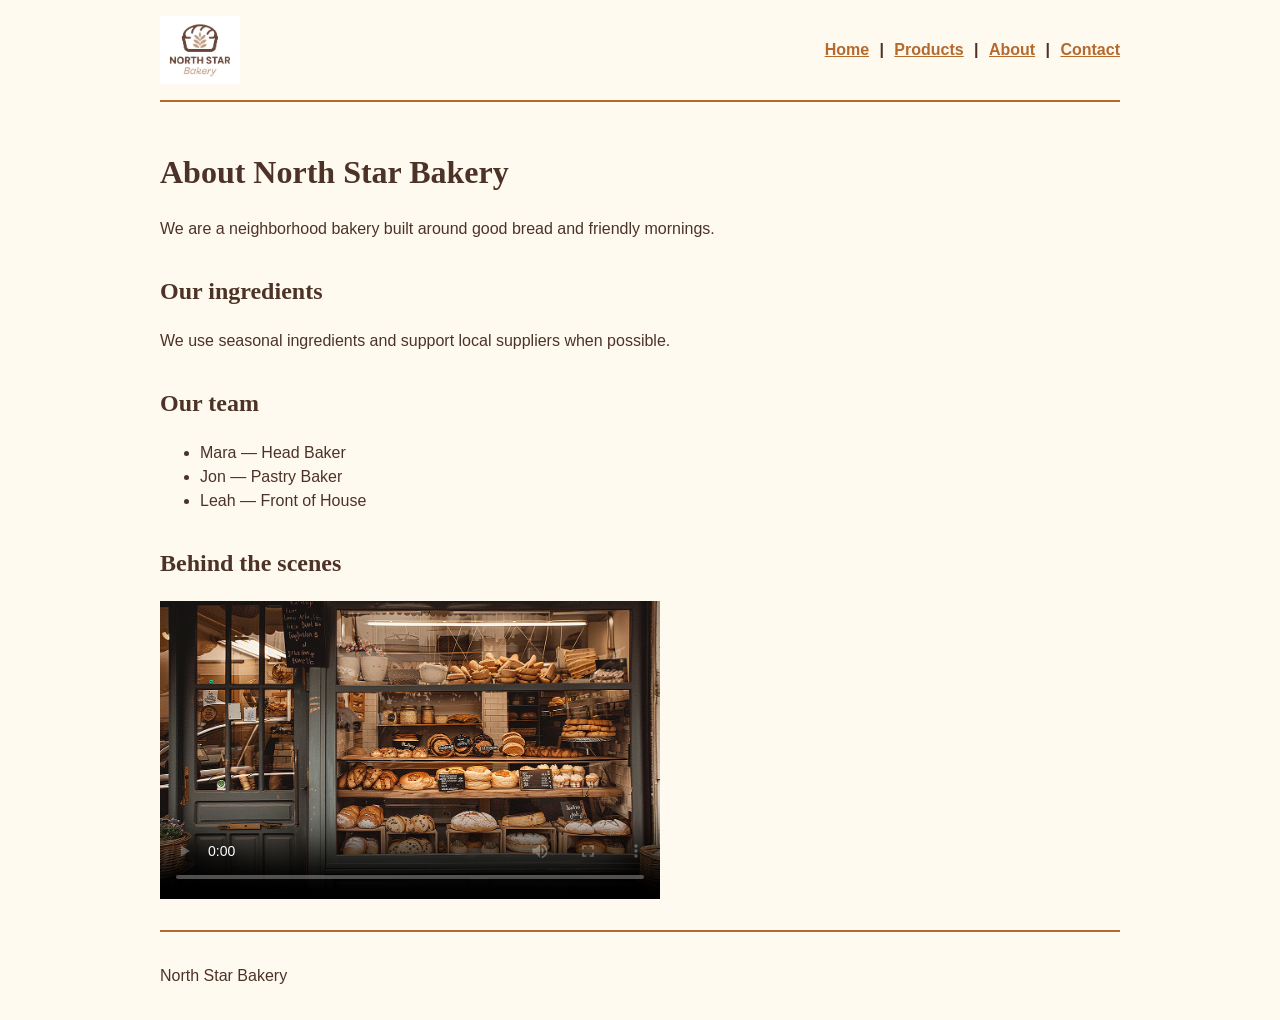
==== about.html @ b98a99eb "init init" ====
<!doctype html>
<html lang="en">
  <head>
    <meta charset="UTF-8" />
    <meta name="viewport" content="width=device-width, initial-scale=1.0" />
    <title>About | North Star Bakery</title>
    <link rel="stylesheet" href="style.css" />
  </head>
  <body>
    <header>
      <a href="index.html"><img src="bakery-logo_c.png" alt="North Star Bakery logo" width="80" /></a>
      <nav aria-label="Main navigation">
        <a href="index.html">Home</a> |
        <a href="products.html">Products</a> |
        <a href="about.html">About</a> |
        <a href="contact.html">Contact</a>
      </nav>
    </header>

    <main>
      <h1>About North Star Bakery</h1>
      <p>We are a neighborhood bakery built around good bread and friendly mornings.</p>

      <h2>Our ingredients</h2>
      <p>We use seasonal ingredients and support local suppliers when possible.</p>

      <h2>Our team</h2>
      <ul>
        <li>Mara — Head Baker</li>
        <li>Jon — Pastry Baker</li>
        <li>Leah — Front of House</li>
      </ul>

      <h2>Behind the scenes</h2>
      <video controls width="500" poster="bakery-storefront_c.png">
        <source src="bakery-behind-scenes_c.mp4" type="video/mp4" />
        Your browser does not support this video.
      </video>
    </main>

    <footer><p>North Star Bakery</p></footer>
  </body>
</html>
---- style.css ----
:root {
  --cream: #fffaf0;
  --brown: #4d3327;
  --gold: #b56a2d;
  --light-gold: #f3e1c6;
}

* {
  box-sizing: border-box;
}

body {
  margin: 0;
  background: var(--cream);
  color: var(--brown);
  font-family: Arial, sans-serif;
  line-height: 1.5;
}

header,
main,
footer {
  width: min(100% - 2rem, 960px);
  margin: auto;
}

header {
  display: flex;
  flex-direction: column;
  gap: 0.75rem;
  padding: 1rem 0;
  border-bottom: 2px solid var(--gold);
}

header img {
  display: block;
}

nav {
  display: flex;
  flex-wrap: wrap;
  gap: 0.65rem;
  font-weight: bold;
}

nav a,
main a {
  color: var(--gold);
}

main {
  padding: 1.5rem 0;
}

h1,
h2,
h3 {
  font-family: Georgia, serif;
  color: var(--brown);
}

h1 {
  font-size: 2rem;
}

h2 {
  margin-top: 2rem;
}

img,
video,
audio {
  max-width: 100%;
}

figure {
  margin: 1rem 0;
}

figcaption {
  padding: 0.5rem;
  background: var(--light-gold);
}

form,
fieldset {
  display: flex;
  flex-direction: column;
  gap: 0.5rem;
}

fieldset {
  padding: 1rem;
  border: 1px solid var(--gold);
}

input,
select,
textarea,
button {
  font: inherit;
  padding: 0.5rem;
}

button {
  align-self: flex-start;
  background: var(--gold);
  color: white;
  border: 0;
}

footer {
  padding: 1rem 0;
  border-top: 2px solid var(--gold);
}

@media (min-width: 700px) {
  header {
    flex-direction: row;
    align-items: center;
    justify-content: space-between;
  }

  main > section {
    display: flex;
    gap: 2rem;
    align-items: flex-start;
  }

  main > section > * {
    flex: 1;
  }
}
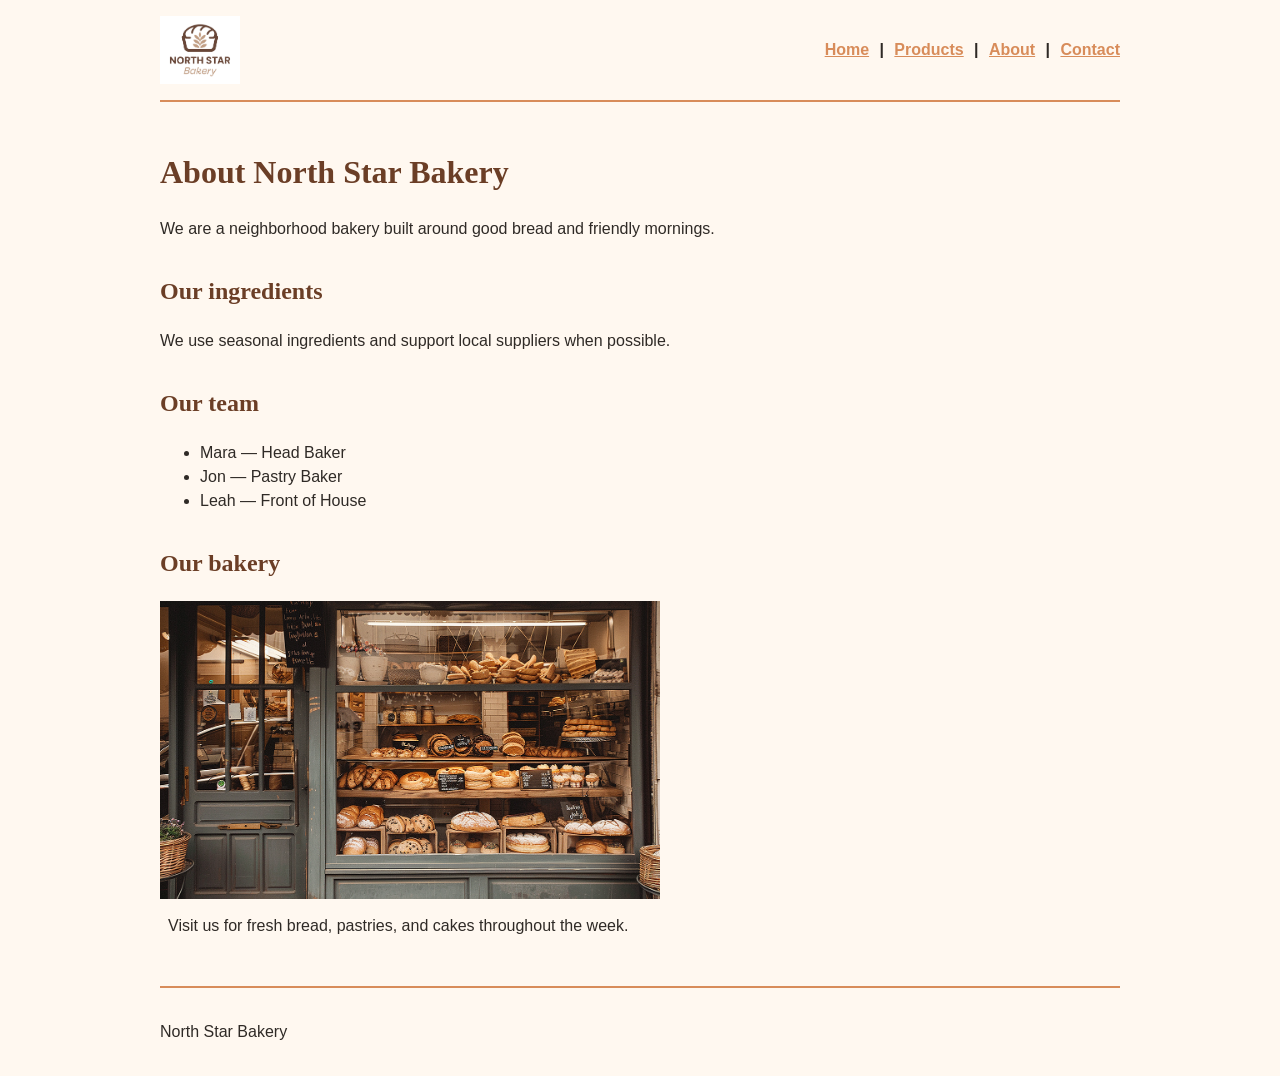
==== commit 3ab2a084: "Fix form validation and broken media" ====
--- a/about.html
+++ b/about.html
@@ -31,11 +31,11 @@
         <li>Leah — Front of House</li>
       </ul>
 
-      <h2>Behind the scenes</h2>
-      <video controls width="500" poster="bakery-storefront_c.png">
-        <source src="bakery-behind-scenes_c.mp4" type="video/mp4" />
-        Your browser does not support this video.
-      </video>
+      <h2>Our bakery</h2>
+      <figure>
+        <img src="bakery-storefront_c.png" alt="The North Star Bakery storefront" width="500" />
+        <figcaption>Visit us for fresh bread, pastries, and cakes throughout the week.</figcaption>
+      </figure>
     </main>
 
     <footer><p>North Star Bakery</p></footer>
--- a/style.css
+++ b/style.css
@@ -1,8 +1,8 @@
 :root {
-  --cream: #fffaf0;
-  --brown: #4d3327;
-  --gold: #b56a2d;
-  --light-gold: #f3e1c6;
+  --cream: #fff8f0;
+  --brown: #6b3e26;
+  --peach: #d88c5a;
+  --charcoal: #2f2a26;
 }
 
 * {
@@ -12,7 +12,7 @@
 body {
   margin: 0;
   background: var(--cream);
-  color: var(--brown);
+  color: var(--charcoal);
   font-family: Arial, sans-serif;
   line-height: 1.5;
 }
@@ -20,7 +20,7 @@
 header,
 main,
 footer {
-  width: min(100% - 2rem, 960px);
+  width: min(calc(100% - 2rem), 960px);
   margin: auto;
 }
 
@@ -29,7 +29,7 @@
   flex-direction: column;
   gap: 0.75rem;
   padding: 1rem 0;
-  border-bottom: 2px solid var(--gold);
+  border-bottom: 2px solid var(--peach);
 }
 
 header img {
@@ -45,7 +45,7 @@
 
 nav a,
 main a {
-  color: var(--gold);
+  color: var(--peach);
 }
 
 main {
@@ -79,7 +79,7 @@
 
 figcaption {
   padding: 0.5rem;
-  background: var(--light-gold);
+  background: var(--cream);
 }
 
 form,
@@ -91,7 +91,7 @@
 
 fieldset {
   padding: 1rem;
-  border: 1px solid var(--gold);
+  border: 1px solid var(--peach);
 }
 
 input,
@@ -104,14 +104,22 @@
 
 button {
   align-self: flex-start;
-  background: var(--gold);
+  background: var(--peach);
   color: white;
   border: 0;
 }
 
 footer {
   padding: 1rem 0;
-  border-top: 2px solid var(--gold);
+  border-top: 2px solid var(--peach);
+}
+
+.error {
+  color: #9b1c1c;
+}
+
+#form-message {
+  font-weight: bold;
 }
 
 @media (min-width: 700px) {
